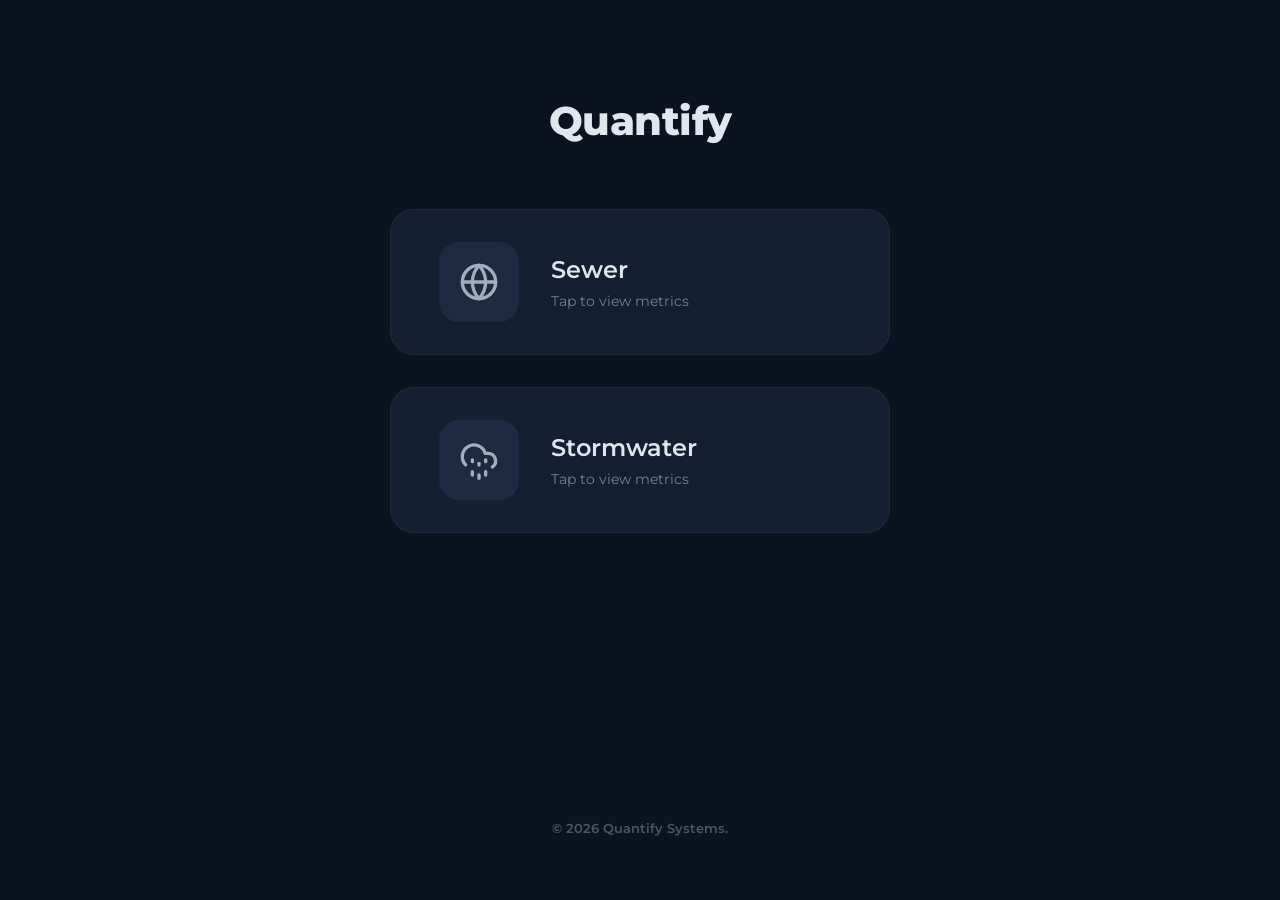
==== static/index.html @ a1e52114 "Feat: Add FastAPI backend and Vanilla CSS frontend UI" ====
<!DOCTYPE html>
<html lang="en">
<head>
    <meta charset="UTF-8">
    <meta name="viewport" content="width=device-width, initial-scale=1.0">
    <title>Quantify</title>
    <link rel="stylesheet" href="/static/styles.css">
    <link href="https://fonts.googleapis.com/css2?family=Montserrat:wght@400;600;800&display=swap" rel="stylesheet">
</head>
<body>

    <div class="app-container">
        <!-- Main Logo Header -->
        <header>
            <h1 class="logo">Quantify</h1>
        </header>

        <!-- Dynamic Content Area -->
        <main id="main-content">
            
            <!-- Screen 1: Dashboard -->
            <div id="screen-dashboard" class="screen active">
                <div class="card" onclick="selectNetwork('Sewer')">
                    <div class="card-icon">
                        <svg width="40" height="40" viewBox="0 0 24 24" fill="none" stroke="currentColor" stroke-width="2" stroke-linecap="round" stroke-linejoin="round"><circle cx="12" cy="12" r="10"></circle><line x1="2" y1="12" x2="22" y2="12"></line><path d="M12 2a15.3 15.3 0 0 1 4 10 15.3 15.3 0 0 1-4 10 15.3 15.3 0 0 1-4-10 15.3 15.3 0 0 1 4-10z"></path></svg>
                    </div>
                    <div class="card-content">
                        <h2>Sewer</h2>
                        <p>Tap to view metrics</p>
                    </div>
                </div>
                
                <div class="card" onclick="selectNetwork('Stormwater')">
                    <div class="card-icon">
                        <svg width="40" height="40" viewBox="0 0 24 24" fill="none" stroke="currentColor" stroke-width="2" stroke-linecap="round" stroke-linejoin="round"><path d="M20 16.2A4.5 4.5 0 0 0 17.5 8h-1.8A7 7 0 1 0 4 14.9"></path><path d="M8 19v2"></path><path d="M8 13v-1"></path><path d="M16 19v2"></path><path d="M16 13v-1"></path><path d="M12 21v2"></path><path d="M12 15v-1"></path></svg>
                    </div>
                    <div class="card-content">
                        <h2>Stormwater</h2>
                        <p>Tap to view metrics</p>
                    </div>
                </div>
            </div>

            <!-- Screen 2: Network Options -->
            <div id="screen-options" class="screen">
                <h2 id="options-title" class="screen-title">Sewer Options</h2>
                
                <div class="options-container">
                    <!-- Modelled Network -->
                    <div class="card option-card" onclick="openInputForm('modelled')">
                        <div class="card-icon option-icon">
                            <svg width="32" height="32" viewBox="0 0 24 24" fill="none" stroke="currentColor" stroke-width="2" stroke-linecap="round" stroke-linejoin="round"><rect x="10" y="3" width="4" height="4"></rect><rect x="3" y="17" width="4" height="4"></rect><rect x="17" y="17" width="4" height="4"></rect><line x1="12" y1="7" x2="12" y2="12"></line><line x1="5" y1="12" x2="19" y2="12"></line><line x1="5" y1="12" x2="5" y2="17"></line><line x1="19" y1="12" x2="19" y2="17"></line></svg>
                        </div>
                        <h3>Modelled Network</h3>
                        <p>Tap to view metrics</p>
                    </div>

                    <!-- Customize Network -->
                    <div class="card option-card" onclick="openInputForm('customize')">
                        <div class="card-icon option-icon">
                            <svg width="32" height="32" viewBox="0 0 24 24" fill="none" stroke="currentColor" stroke-width="2" stroke-linecap="round" stroke-linejoin="round"><circle cx="6" cy="6" r="3"></circle><circle cx="6" cy="18" r="3"></circle><line x1="20" y1="4" x2="8.12" y2="15.88"></line><line x1="14.47" y1="14.48" x2="20" y2="20"></line><line x1="8.12" y1="8.12" x2="12" y2="12"></line></svg>
                        </div>
                        <h3>Customize Network</h3>
                        <p>Tap to view metrics</p>
                    </div>
                </div>

                <button class="back-btn" onclick="showScreen('screen-dashboard')">
                    <svg width="18" height="18" viewBox="0 0 24 24" fill="none" stroke="currentColor" stroke-width="2" stroke-linecap="round" stroke-linejoin="round"><line x1="19" y1="12" x2="5" y2="12"></line><polyline points="12 19 5 12 12 5"></polyline></svg>
                    Back to Dashboard
                </button>
            </div>

            <!-- Screen 3: Input Form -->
            <div id="screen-input" class="screen">
                <h2 id="input-title" class="screen-title">Setup Quantification</h2>
                
                <div class="form-container">
                    <div class="input-group">
                        <label>Root Folder Path</label>
                        <input type="text" id="root-folder" placeholder="e.g. C:\Projects\Model Files">
                    </div>
                    
                    <div class="input-group">
                        <label>MHC Filename</label>
                        <input type="text" id="mhc-filename" placeholder="e.g. Asbuilt - Sewer">
                    </div>

                    <div class="input-group" id="custom-branch-group" style="display: none;">
                        <label>Branch Number</label>
                        <input type="text" id="custom-branch" placeholder="e.g. 001">
                    </div>

                    <div id="status-message" class="status-msg"></div>

                    <div class="form-actions">
                        <button class="back-btn" onclick="showScreen('screen-options')">Back</button>
                        <button class="primary-btn" id="run-btn" onclick="runQuantify()">Run Quantification</button>
                    </div>
                </div>
            </div>

        </main>

        <!-- Footer -->
        <footer>
            <p>&copy; 2026 Quantify Systems.</p>
        </footer>
    </div>

    <script>
        let currentNetwork = 'Sewer';
        let currentMode = 'modelled';

        function showScreen(screenId) {
            document.querySelectorAll('.screen').forEach(s => s.classList.remove('active'));
            document.getElementById(screenId).classList.add('active');
            document.getElementById('status-message').textContent = '';
            document.getElementById('status-message').className = 'status-msg';
        }

        function selectNetwork(networkType) {
            currentNetwork = networkType;
            const title = document.getElementById('options-title');
            title.textContent = networkType + " Options";
            
            // Apply color coding based on network
            if (networkType === 'Sewer') {
                title.style.color = '#FFA726'; // Orange
            } else {
                title.style.color = '#26C6DA'; // Cyan
            }
            
            showScreen('screen-options');
        }

        function openInputForm(mode) {
            currentMode = mode;
            if (mode === 'customize') {
                document.getElementById('custom-branch-group').style.display = 'block';
            } else {
                document.getElementById('custom-branch-group').style.display = 'none';
            }
            showScreen('screen-input');
        }

        async function runQuantify() {
            const rootFolder = document.getElementById('root-folder').value;
            const mhcFilename = document.getElementById('mhc-filename').value;
            const customBranch = document.getElementById('custom-branch').value;
            const statusDiv = document.getElementById('status-message');
            const runBtn = document.getElementById('run-btn');

            if (!rootFolder || !mhcFilename) {
                statusDiv.textContent = "Please fill in all required fields.";
                statusDiv.className = 'status-msg error';
                return;
            }

            // UI Loading state
            runBtn.disabled = true;
            runBtn.innerHTML = `<span class="spinner"></span> Processing...`;
            statusDiv.textContent = "Analyzing network files and generating spreadsheet...";
            statusDiv.className = 'status-msg info';

            try {
                const response = await fetch('/api/quantify', {
                    method: 'POST',
                    headers: { 'Content-Type': 'application/json' },
                    body: JSON.stringify({
                        network_type: currentNetwork,
                        mode: currentMode,
                        mhc_filename: mhcFilename,
                        root_folder: rootFolder,
                        custom_branch: currentMode === 'customize' ? customBranch : null
                    })
                });

                const data = await response.json();
                
                if (response.ok) {
                    statusDiv.textContent = `Success! ${data.message}`;
                    statusDiv.className = 'status-msg success';
                } else {
                    statusDiv.textContent = `Error: ${data.detail}`;
                    statusDiv.className = 'status-msg error';
                }
            } catch (err) {
                statusDiv.textContent = "Failed to connect to the server.";
                statusDiv.className = 'status-msg error';
            } finally {
                runBtn.disabled = false;
                runBtn.innerHTML = "Run Quantification";
            }
        }
    </script>
</body>
</html>
---- static/styles.css ----
/* Reset and Base Styles */
* {
    margin: 0;
    padding: 0;
    box-sizing: border-box;
    font-family: 'Montserrat', sans-serif;
}

body {
    background-color: #0b1320; /* Deep navy background */
    color: #ffffff;
    display: flex;
    flex-direction: column;
    align-items: center;
    min-height: 100vh;
    overflow-x: hidden;
}

.app-container {
    display: flex;
    flex-direction: column;
    align-items: center;
    width: 100%;
    max-width: 800px;
    padding: 2rem;
    flex-grow: 1;
}

/* Header & Logo */
header {
    margin-top: 4rem;
    margin-bottom: 4rem;
    text-align: center;
}

.logo {
    font-size: 2.5rem;
    font-weight: 800;
    color: #e0e6ed;
    letter-spacing: -0.5px;
}

/* Screens */
main {
    flex-grow: 1;
    display: flex;
    flex-direction: column;
    align-items: center;
    width: 100%;
}

.screen {
    display: none;
    flex-direction: column;
    align-items: center;
    width: 100%;
    animation: fadeIn 0.3s ease;
}

.screen.active {
    display: flex;
}

@keyframes fadeIn {
    from { opacity: 0; transform: translateY(10px); }
    to { opacity: 1; transform: translateY(0); }
}

.screen-title {
    font-size: 2rem;
    margin-bottom: 3rem;
    font-weight: 800;
}

/* Dashboard Cards */
.card {
    background-color: #151f32;
    border-radius: 24px;
    padding: 2rem 3rem;
    margin-bottom: 2rem;
    width: 100%;
    max-width: 500px;
    display: flex;
    align-items: center;
    cursor: pointer;
    transition: transform 0.2s ease, background-color 0.2s ease, box-shadow 0.2s ease;
    border: 1px solid rgba(255, 255, 255, 0.05);
}

.card:hover {
    transform: translateY(-4px);
    background-color: #1a253c;
    box-shadow: 0 10px 30px rgba(0, 0, 0, 0.3);
}

.card-icon {
    background-color: #1e2a42;
    width: 80px;
    height: 80px;
    border-radius: 20px;
    display: flex;
    justify-content: center;
    align-items: center;
    margin-right: 2rem;
    color: #a0aec0;
}

.card-content h2 {
    font-size: 1.5rem;
    font-weight: 600;
    margin-bottom: 0.5rem;
    color: #e0e6ed;
}

.card-content p {
    font-size: 0.9rem;
    color: #718096;
}

/* Options Screen */
.options-container {
    display: flex;
    gap: 2rem;
    width: 100%;
    justify-content: center;
    margin-bottom: 3rem;
}

.option-card {
    flex-direction: column;
    padding: 3rem 2rem;
    width: 280px;
    margin-bottom: 0;
}

.option-icon {
    margin-right: 0;
    margin-bottom: 1.5rem;
}

.option-card h3 {
    font-size: 1.3rem;
    font-weight: 600;
    margin-bottom: 0.5rem;
    color: #e0e6ed;
    text-align: center;
}

.option-card p {
    font-size: 0.9rem;
    color: #718096;
    text-align: center;
}

/* Buttons */
.back-btn {
    background: transparent;
    border: none;
    color: #e0e6ed;
    font-size: 1rem;
    font-weight: 600;
    display: flex;
    align-items: center;
    gap: 0.5rem;
    cursor: pointer;
    padding: 0.75rem 1.5rem;
    border-radius: 12px;
    background-color: #1e2a42;
    transition: background-color 0.2s ease;
}

.back-btn:hover {
    background-color: #273655;
}

.primary-btn {
    background-color: #26C6DA;
    border: none;
    color: #0b1320;
    font-size: 1rem;
    font-weight: 600;
    cursor: pointer;
    padding: 0.75rem 2rem;
    border-radius: 12px;
    transition: background-color 0.2s ease;
    display: flex;
    align-items: center;
    gap: 0.5rem;
}

.primary-btn:hover {
    background-color: #1ea1b3;
}

.primary-btn:disabled {
    background-color: #4a5568;
    color: #a0aec0;
    cursor: not-allowed;
}

/* Input Form */
.form-container {
    background-color: #151f32;
    border-radius: 24px;
    padding: 3rem;
    width: 100%;
    max-width: 500px;
    border: 1px solid rgba(255, 255, 255, 0.05);
}

.input-group {
    margin-bottom: 1.5rem;
}

.input-group label {
    display: block;
    font-size: 0.9rem;
    font-weight: 600;
    color: #a0aec0;
    margin-bottom: 0.5rem;
}

.input-group input {
    width: 100%;
    padding: 1rem;
    border-radius: 12px;
    border: 1px solid #2d3748;
    background-color: #0b1320;
    color: #e0e6ed;
    font-size: 1rem;
    transition: border-color 0.2s ease;
    outline: none;
}

.input-group input:focus {
    border-color: #26C6DA;
}

.form-actions {
    display: flex;
    justify-content: space-between;
    margin-top: 2rem;
}

/* Status Messages */
.status-msg {
    margin-top: 1rem;
    padding: 1rem;
    border-radius: 8px;
    font-size: 0.9rem;
    font-weight: 600;
    display: none;
}

.status-msg:not(:empty) {
    display: block;
}

.status-msg.error {
    background-color: rgba(245, 101, 101, 0.1);
    color: #fc8181;
    border: 1px solid rgba(245, 101, 101, 0.2);
}

.status-msg.success {
    background-color: rgba(72, 187, 120, 0.1);
    color: #68d391;
    border: 1px solid rgba(72, 187, 120, 0.2);
}

.status-msg.info {
    background-color: rgba(66, 153, 225, 0.1);
    color: #63b3ed;
    border: 1px solid rgba(66, 153, 225, 0.2);
}

/* Spinner */
.spinner {
    border: 2px solid rgba(11, 19, 32, 0.3);
    border-radius: 50%;
    border-top: 2px solid #0b1320;
    width: 16px;
    height: 16px;
    animation: spin 1s linear infinite;
}

@keyframes spin {
    0% { transform: rotate(0deg); }
    100% { transform: rotate(360deg); }
}

/* Footer */
footer {
    margin-top: auto;
    padding: 2rem;
    color: #4a5568;
    font-size: 0.8rem;
    font-weight: 600;
}
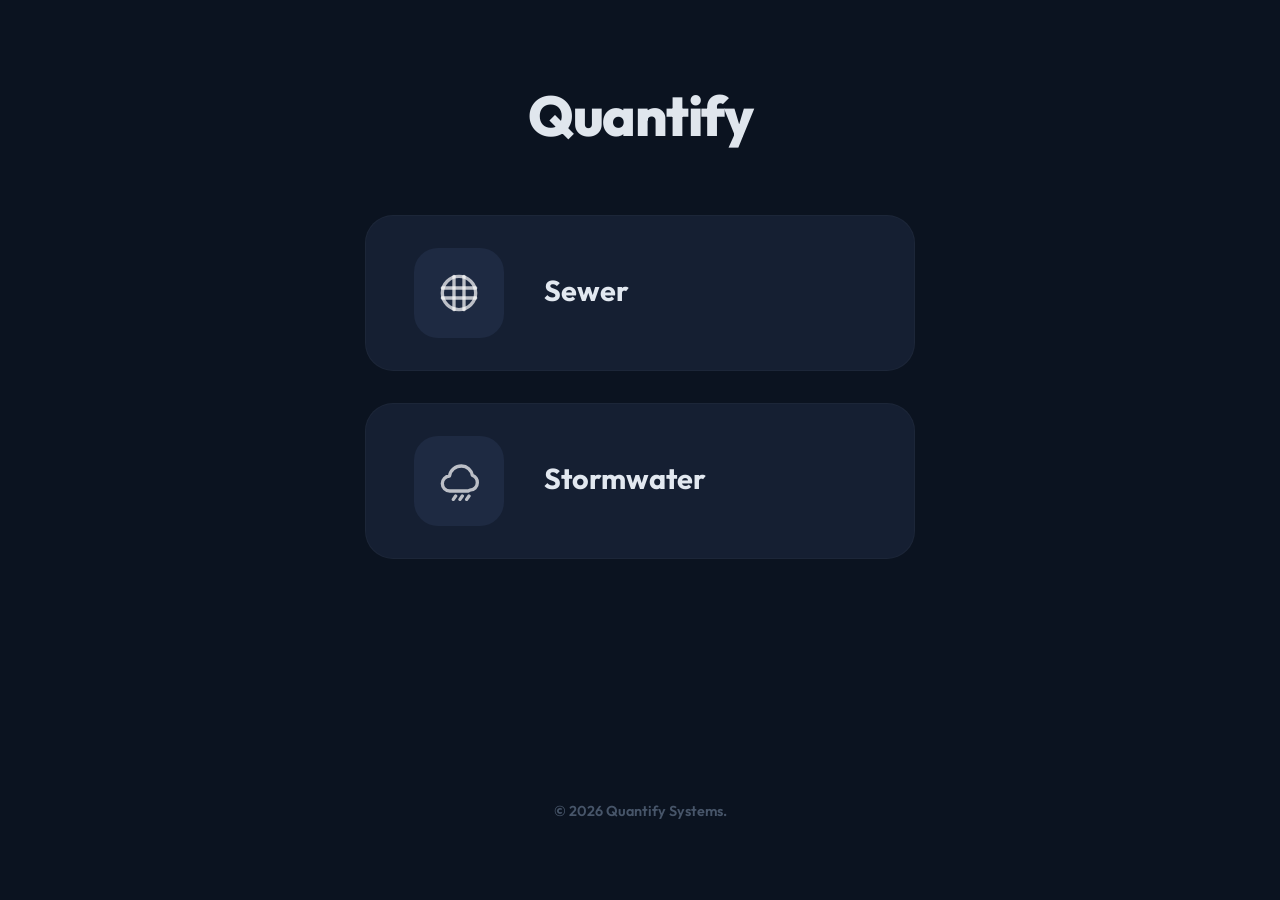
==== commit d61db8b3: "UI: Update SVG icons, implement dynamic branch adding for Customize mode, and add progress tracking " ====
--- a/static/index.html
+++ b/static/index.html
@@ -5,80 +5,89 @@
     <meta name="viewport" content="width=device-width, initial-scale=1.0">
     <title>Quantify</title>
     <link rel="stylesheet" href="/static/styles.css">
-    <link href="https://fonts.googleapis.com/css2?family=Montserrat:wght@400;600;800&display=swap" rel="stylesheet">
+    <link href="https://fonts.googleapis.com/css2?family=Outfit:wght@300;400;600;800&display=swap" rel="stylesheet">
 </head>
 <body>
 
     <div class="app-container">
-        <!-- Main Logo Header -->
         <header>
             <h1 class="logo">Quantify</h1>
         </header>
 
-        <!-- Dynamic Content Area -->
         <main id="main-content">
             
-            <!-- Screen 1: Dashboard -->
             <div id="screen-dashboard" class="screen active">
-                <div class="card" onclick="selectNetwork('Sewer')">
-                    <div class="card-icon">
-                        <svg width="40" height="40" viewBox="0 0 24 24" fill="none" stroke="currentColor" stroke-width="2" stroke-linecap="round" stroke-linejoin="round"><circle cx="12" cy="12" r="10"></circle><line x1="2" y1="12" x2="22" y2="12"></line><path d="M12 2a15.3 15.3 0 0 1 4 10 15.3 15.3 0 0 1-4 10 15.3 15.3 0 0 1-4-10 15.3 15.3 0 0 1 4-10z"></path></svg>
+                <div class="card sewer-card" onclick="selectNetwork('Sewer')">
+                    <div class="card-icon sewer-icon">
+                        <svg width="40" height="40" viewBox="0 0 24 24" fill="none" stroke="currentColor" stroke-width="2" stroke-linecap="round" stroke-linejoin="round">
+                            <circle cx="12" cy="12" r="10"></circle>
+                            <line x1="2" y1="9" x2="22" y2="9"></line>
+                            <line x1="2" y1="15" x2="22" y2="15"></line>
+                            <line x1="9" y1="2" x2="9" y2="22"></line>
+                            <line x1="15" y1="2" x2="15" y2="22"></line>
+                        </svg>
                     </div>
                     <div class="card-content">
                         <h2>Sewer</h2>
-                        <p>Tap to view metrics</p>
+
                     </div>
                 </div>
                 
-                <div class="card" onclick="selectNetwork('Stormwater')">
-                    <div class="card-icon">
-                        <svg width="40" height="40" viewBox="0 0 24 24" fill="none" stroke="currentColor" stroke-width="2" stroke-linecap="round" stroke-linejoin="round"><path d="M20 16.2A4.5 4.5 0 0 0 17.5 8h-1.8A7 7 0 1 0 4 14.9"></path><path d="M8 19v2"></path><path d="M8 13v-1"></path><path d="M16 19v2"></path><path d="M16 13v-1"></path><path d="M12 21v2"></path><path d="M12 15v-1"></path></svg>
+                <div class="card storm-card" onclick="selectNetwork('Stormwater')">
+                    <div class="card-icon storm-icon">
+                        <svg width="40" height="40" viewBox="0 0 24 24" fill="none" stroke="currentColor" stroke-width="2" stroke-linecap="round" stroke-linejoin="round">
+                            <path d="M17.5 18H6.5c-2.5 0-4.5-2-4.5-4.5 0-2.4 1.9-4.4 4.3-4.5C6.8 5.5 9.9 3 13.5 3c3.3 0 6 2.4 6.5 5.6 1.7.7 3 2.4 3 4.4 0 2.5-2 4.5-4.5 4.5z"></path>
+                            <line x1="10" y1="21" x2="8.6" y2="23"></line>
+                            <line x1="14" y1="21" x2="12.6" y2="23"></line>
+                            <line x1="18" y1="21" x2="16.6" y2="23"></line>
+                        </svg>
                     </div>
                     <div class="card-content">
                         <h2>Stormwater</h2>
-                        <p>Tap to view metrics</p>
+
                     </div>
                 </div>
             </div>
 
-            <!-- Screen 2: Network Options -->
             <div id="screen-options" class="screen">
                 <h2 id="options-title" class="screen-title">Sewer Options</h2>
-                
                 <div class="options-container">
-                    <!-- Modelled Network -->
                     <div class="card option-card" onclick="openInputForm('modelled')">
                         <div class="card-icon option-icon">
                             <svg width="32" height="32" viewBox="0 0 24 24" fill="none" stroke="currentColor" stroke-width="2" stroke-linecap="round" stroke-linejoin="round"><rect x="10" y="3" width="4" height="4"></rect><rect x="3" y="17" width="4" height="4"></rect><rect x="17" y="17" width="4" height="4"></rect><line x1="12" y1="7" x2="12" y2="12"></line><line x1="5" y1="12" x2="19" y2="12"></line><line x1="5" y1="12" x2="5" y2="17"></line><line x1="19" y1="12" x2="19" y2="17"></line></svg>
                         </div>
                         <h3>Modelled Network</h3>
-                        <p>Tap to view metrics</p>
-                    </div>
-
-                    <!-- Customize Network -->
+
+                    </div>
                     <div class="card option-card" onclick="openInputForm('customize')">
                         <div class="card-icon option-icon">
-                            <svg width="32" height="32" viewBox="0 0 24 24" fill="none" stroke="currentColor" stroke-width="2" stroke-linecap="round" stroke-linejoin="round"><circle cx="6" cy="6" r="3"></circle><circle cx="6" cy="18" r="3"></circle><line x1="20" y1="4" x2="8.12" y2="15.88"></line><line x1="14.47" y1="14.48" x2="20" y2="20"></line><line x1="8.12" y1="8.12" x2="12" y2="12"></line></svg>
+                            <svg width="32" height="32" viewBox="0 0 24 24" fill="none" stroke="currentColor" stroke-width="2" stroke-linecap="round" stroke-linejoin="round">
+                                <circle cx="8" cy="9" r="2"></circle>
+                                <path d="M10 9h8"></path>
+                                <circle cx="16" cy="15" r="2"></circle>
+                                <path d="M6 15h8"></path>
+                            </svg>
                         </div>
                         <h3>Customize Network</h3>
-                        <p>Tap to view metrics</p>
                     </div>
                 </div>
-
                 <button class="back-btn" onclick="showScreen('screen-dashboard')">
                     <svg width="18" height="18" viewBox="0 0 24 24" fill="none" stroke="currentColor" stroke-width="2" stroke-linecap="round" stroke-linejoin="round"><line x1="19" y1="12" x2="5" y2="12"></line><polyline points="12 19 5 12 12 5"></polyline></svg>
                     Back to Dashboard
                 </button>
             </div>
 
-            <!-- Screen 3: Input Form -->
             <div id="screen-input" class="screen">
-                <h2 id="input-title" class="screen-title">Setup Quantification</h2>
-                
+                <h2 id="input-title" class="screen-title">Attach Model Files</h2>
                 <div class="form-container">
+                    
                     <div class="input-group">
-                        <label>Root Folder Path</label>
-                        <input type="text" id="root-folder" placeholder="e.g. C:\Projects\Model Files">
+                        <label>Attach Model Files (.inv, .ngl, .mhc, .brn or .zip)</label>
+                        <div class="drop-zone" id="drop-zone">
+                            <span class="drop-zone-prompt">Drop files here or click to upload</span>
+                            <input type="file" name="files" id="file-input" class="drop-zone-input" multiple>
+                        </div>
+                        <div id="file-list" class="file-list"></div>
                     </div>
                     
                     <div class="input-group">
@@ -86,23 +95,42 @@
                         <input type="text" id="mhc-filename" placeholder="e.g. Asbuilt - Sewer">
                     </div>
 
-                    <div class="input-group" id="custom-branch-group" style="display: none;">
-                        <label>Branch Number</label>
-                        <input type="text" id="custom-branch" placeholder="e.g. 001">
+                    <div id="custom-branch-group" class="input-group" style="display: none;">
+                        <label>Add Branches</label>
+                        <div class="custom-branch-inputs">
+                            <input type="text" id="upstream-node" placeholder="Upstream node">
+                            <input type="text" id="downstream-node" placeholder="Downstream node">
+                            <button type="button" class="add-branch-btn" onclick="addCustomBranch()">Add Branch</button>
+                        </div>
+                        <div class="branches-added-container">
+                            <h4>Branches Added</h4>
+                            <div id="added-branches-list" class="added-branches-list">
+                                <!-- Dynamic items here -->
+                            </div>
+                        </div>
                     </div>
 
                     <div id="status-message" class="status-msg"></div>
+
+                    <div id="progress-container" class="progress-container">
+                        <div class="progress-header">
+                            <span>Progress</span>
+                            <span id="progress-percent">0%</span>
+                        </div>
+                        <div class="progress-track">
+                            <div id="progress-bar" class="progress-bar"></div>
+                        </div>
+                    </div>
 
                     <div class="form-actions">
                         <button class="back-btn" onclick="showScreen('screen-options')">Back</button>
-                        <button class="primary-btn" id="run-btn" onclick="runQuantify()">Run Quantification</button>
+                        <button class="primary-btn" id="run-btn" onclick="runQuantify()">Quantify</button>
                     </div>
                 </div>
             </div>
 
         </main>
 
-        <!-- Footer -->
         <footer>
             <p>&copy; 2026 Quantify Systems.</p>
         </footer>
@@ -111,6 +139,60 @@
     <script>
         let currentNetwork = 'Sewer';
         let currentMode = 'modelled';
+        let selectedFiles = [];
+        let customBranches = [];
+
+        // File Drop Zone Logic
+        const dropZone = document.getElementById('drop-zone');
+        const fileInput = document.getElementById('file-input');
+        const fileList = document.getElementById('file-list');
+
+        dropZone.addEventListener('click', (e) => {
+            if (e.target !== fileInput) {
+                fileInput.click();
+            }
+        });
+
+        fileInput.addEventListener('click', (e) => {
+            e.stopPropagation();
+        });
+
+        fileInput.addEventListener('change', (e) => {
+            handleFiles(e.target.files);
+        });
+
+        dropZone.addEventListener('dragover', (e) => {
+            e.preventDefault();
+            dropZone.classList.add('drop-zone--over');
+        });
+
+        ['dragleave', 'dragend'].forEach(type => {
+            dropZone.addEventListener(type, () => {
+                dropZone.classList.remove('drop-zone--over');
+            });
+        });
+
+        dropZone.addEventListener('drop', (e) => {
+            e.preventDefault();
+            dropZone.classList.remove('drop-zone--over');
+            handleFiles(e.dataTransfer.files);
+        });
+
+        function handleFiles(files) {
+            selectedFiles = Array.from(files);
+            fileList.innerHTML = '';
+            selectedFiles.forEach(file => {
+                const item = document.createElement('div');
+                item.className = 'file-item';
+                item.textContent = file.name;
+                fileList.appendChild(item);
+            });
+            
+            if (selectedFiles.length > 0) {
+                document.querySelector('.drop-zone-prompt').textContent = `${selectedFiles.length} files selected`;
+            }
+            validateForm();
+        }
 
         function showScreen(screenId) {
             document.querySelectorAll('.screen').forEach(s => s.classList.remove('active'));
@@ -122,75 +204,183 @@
         function selectNetwork(networkType) {
             currentNetwork = networkType;
             const title = document.getElementById('options-title');
+            const screenOptions = document.getElementById('screen-options');
+            
             title.textContent = networkType + " Options";
-            
-            // Apply color coding based on network
+            screenOptions.classList.remove('theme-sewer', 'theme-stormwater');
+            
             if (networkType === 'Sewer') {
-                title.style.color = '#FFA726'; // Orange
+                title.style.color = '#FFA726';
+                screenOptions.classList.add('theme-sewer');
             } else {
-                title.style.color = '#26C6DA'; // Cyan
-            }
-            
+                title.style.color = '#26C6DA';
+                screenOptions.classList.add('theme-stormwater');
+            }
             showScreen('screen-options');
         }
 
         function openInputForm(mode) {
             currentMode = mode;
-            if (mode === 'customize') {
-                document.getElementById('custom-branch-group').style.display = 'block';
+            document.getElementById('custom-branch-group').style.display = mode === 'customize' ? 'block' : 'none';
+            
+            const screenInput = document.getElementById('screen-input');
+            const inputTitle = document.getElementById('input-title');
+            const mhcInput = document.getElementById('mhc-filename');
+            screenInput.classList.remove('theme-sewer', 'theme-stormwater');
+            
+            if (currentNetwork === 'Sewer') {
+                screenInput.classList.add('theme-sewer');
+                inputTitle.style.color = '#FFA726';
+                mhcInput.placeholder = "e.g. Moonlight City - Sewer";
             } else {
-                document.getElementById('custom-branch-group').style.display = 'none';
-            }
+                screenInput.classList.add('theme-stormwater');
+                inputTitle.style.color = '#26C6DA';
+                mhcInput.placeholder = "e.g. Moonlight City - Stormwater";
+            }
+            
+            // Clear previous custom branches if switching modes
+            if (mode === 'modelled') customBranches = [];
+            renderCustomBranches();
+            
             showScreen('screen-input');
-        }
+            validateForm();
+        }
+
+        function addCustomBranch() {
+            const up = document.getElementById('upstream-node').value.trim();
+            const down = document.getElementById('downstream-node').value.trim();
+            
+            if (up && down) {
+                customBranches.push(`${up} - ${down}`);
+                document.getElementById('upstream-node').value = '';
+                document.getElementById('downstream-node').value = '';
+                renderCustomBranches();
+            }
+        }
+
+        function removeBranch(index) {
+            customBranches.splice(index, 1);
+            renderCustomBranches();
+        }
+
+        function renderCustomBranches() {
+            const list = document.getElementById('added-branches-list');
+            list.innerHTML = '';
+            customBranches.forEach((branch, idx) => {
+                const item = document.createElement('div');
+                item.className = 'branch-item';
+                item.innerHTML = `
+                    <span>${idx + 1}. ${branch}</span>
+                    <span class="remove-btn" onclick="removeBranch(${idx})">REMOVE</span>
+                `;
+                list.appendChild(item);
+            });
+            validateForm();
+        }
+
+        function validateForm() {
+            const mhcFilename = document.getElementById('mhc-filename').value.trim();
+            const runBtn = document.getElementById('run-btn');
+            
+            let isValid = selectedFiles.length > 0 && mhcFilename !== "";
+            
+            if (currentMode === 'customize' && customBranches.length === 0) {
+                isValid = false;
+            }
+            
+            runBtn.disabled = !isValid;
+        }
+
+        // Add event listeners for validation
+        document.getElementById('mhc-filename').addEventListener('input', validateForm);
 
         async function runQuantify() {
-            const rootFolder = document.getElementById('root-folder').value;
             const mhcFilename = document.getElementById('mhc-filename').value;
-            const customBranch = document.getElementById('custom-branch').value;
             const statusDiv = document.getElementById('status-message');
             const runBtn = document.getElementById('run-btn');
 
-            if (!rootFolder || !mhcFilename) {
-                statusDiv.textContent = "Please fill in all required fields.";
+            if (selectedFiles.length === 0 || !mhcFilename) {
+                statusDiv.textContent = "Please attach files and enter the MHC filename.";
                 statusDiv.className = 'status-msg error';
                 return;
             }
 
-            // UI Loading state
+            if (currentMode === 'customize' && customBranches.length === 0) {
+                statusDiv.textContent = "Please add at least one branch for customized quantification.";
+                statusDiv.className = 'status-msg error';
+                return;
+            }
+
             runBtn.disabled = true;
             runBtn.innerHTML = `<span class="spinner"></span> Processing...`;
-            statusDiv.textContent = "Analyzing network files and generating spreadsheet...";
+            statusDiv.textContent = "Uploading files and processing network...";
             statusDiv.className = 'status-msg info';
+
+            // Show and reset progress bar
+            const progressContainer = document.getElementById('progress-container');
+            const progressBar = document.getElementById('progress-bar');
+            const progressPercent = document.getElementById('progress-percent');
+            progressContainer.classList.add('active');
+            progressBar.style.width = '0%';
+            progressPercent.textContent = '0%';
+            
+            // Simulated progress while waiting for API
+            let width = 0;
+            const interval = setInterval(() => {
+                if (width >= 90) {
+                    clearInterval(interval);
+                } else {
+                    width += (90 - width) * 0.1;
+                    progressBar.style.width = width + '%';
+                    progressPercent.textContent = Math.round(width) + '%';
+                }
+            }, 300);
+
+            const formData = new FormData();
+            formData.append('network_type', currentNetwork);
+            formData.append('mode', currentMode);
+            formData.append('mhc_filename', mhcFilename);
+            
+            if (currentMode === 'customize') {
+                // Join branches with comma for the backend to parse
+                formData.append('custom_branch', customBranches.join(','));
+            }
+            
+            selectedFiles.forEach(file => {
+                formData.append('files', file);
+            });
 
             try {
                 const response = await fetch('/api/quantify', {
                     method: 'POST',
-                    headers: { 'Content-Type': 'application/json' },
-                    body: JSON.stringify({
-                        network_type: currentNetwork,
-                        mode: currentMode,
-                        mhc_filename: mhcFilename,
-                        root_folder: rootFolder,
-                        custom_branch: currentMode === 'customize' ? customBranch : null
-                    })
+                    body: formData
                 });
 
                 const data = await response.json();
                 
                 if (response.ok) {
-                    statusDiv.textContent = `Success! ${data.message}`;
+                    clearInterval(interval);
+                    progressBar.style.width = '100%';
+                    progressPercent.textContent = '100%';
+                    setTimeout(() => {
+                        progressContainer.classList.remove('active');
+                    }, 500);
+                    statusDiv.innerHTML = `Success! <a href="${data.file_url}" class="download-link" download>Download ${currentNetwork} Spreadsheet</a>`;
                     statusDiv.className = 'status-msg success';
                 } else {
+                    clearInterval(interval);
+                    progressContainer.classList.remove('active');
                     statusDiv.textContent = `Error: ${data.detail}`;
                     statusDiv.className = 'status-msg error';
                 }
             } catch (err) {
+                clearInterval(interval);
+                progressContainer.classList.remove('active');
                 statusDiv.textContent = "Failed to connect to the server.";
                 statusDiv.className = 'status-msg error';
             } finally {
                 runBtn.disabled = false;
-                runBtn.innerHTML = "Run Quantification";
+                runBtn.innerHTML = "Quantify";
             }
         }
     </script>
--- a/static/styles.css
+++ b/static/styles.css
@@ -3,11 +3,11 @@
     margin: 0;
     padding: 0;
     box-sizing: border-box;
-    font-family: 'Montserrat', sans-serif;
+    font-family: 'Outfit', sans-serif;
 }
 
 body {
-    background-color: #0b1320; /* Deep navy background */
+    background-color: #0b1320; /* Deep navy background from screenshot */
     color: #ffffff;
     display: flex;
     flex-direction: column;
@@ -21,23 +21,23 @@
     flex-direction: column;
     align-items: center;
     width: 100%;
-    max-width: 800px;
+    max-width: 1000px;
     padding: 2rem;
     flex-grow: 1;
 }
 
 /* Header & Logo */
 header {
-    margin-top: 4rem;
+    margin-top: 3rem;
     margin-bottom: 4rem;
     text-align: center;
 }
 
 .logo {
-    font-size: 2.5rem;
+    font-size: 3.5rem;
     font-weight: 800;
     color: #e0e6ed;
-    letter-spacing: -0.5px;
+    letter-spacing: -1.5px;
 }
 
 /* Screens */
@@ -54,7 +54,7 @@
     flex-direction: column;
     align-items: center;
     width: 100%;
-    animation: fadeIn 0.3s ease;
+    animation: fadeIn 0.4s ease-out;
 }
 
 .screen.active {
@@ -67,96 +67,221 @@
 }
 
 .screen-title {
-    font-size: 2rem;
-    margin-bottom: 3rem;
+    font-size: 2.2rem;
+    margin-bottom: 3.5rem;
     font-weight: 800;
+    text-align: center;
 }
 
 /* Dashboard Cards */
 .card {
     background-color: #151f32;
-    border-radius: 24px;
+    border-radius: 28px;
     padding: 2rem 3rem;
     margin-bottom: 2rem;
     width: 100%;
-    max-width: 500px;
+    max-width: 550px;
     display: flex;
     align-items: center;
     cursor: pointer;
-    transition: transform 0.2s ease, background-color 0.2s ease, box-shadow 0.2s ease;
-    border: 1px solid rgba(255, 255, 255, 0.05);
+    transition: all 0.25s cubic-bezier(0.4, 0, 0.2, 1);
+    border: 1px solid rgba(255, 255, 255, 0.03);
 }
 
 .card:hover {
-    transform: translateY(-4px);
-    background-color: #1a253c;
-    box-shadow: 0 10px 30px rgba(0, 0, 0, 0.3);
+    transform: translateY(-5px);
+    background-color: #1a263d;
+    box-shadow: 0 20px 40px rgba(0, 0, 0, 0.4);
+    border-color: rgba(255, 255, 255, 0.08);
 }
 
 .card-icon {
     background-color: #1e2a42;
+    width: 90px;
+    height: 90px;
+    border-radius: 24px;
+    display: flex;
+    justify-content: center;
+    align-items: center;
+    margin-right: 2.5rem;
+    color: #a0aec0;
+    transition: color 0.2s ease;
+}
+
+.sewer-icon { color: rgba(255, 255, 255, 0.7); }
+.storm-icon { color: rgba(255, 255, 255, 0.7); }
+
+.card:hover .card-icon {
+    color: #ffffff;
+}
+
+.sewer-card:hover .card-icon {
+    color: #FFA726;
+    background-color: rgba(255, 167, 38, 0.1);
+}
+
+.sewer-card:hover .card-icon svg {
+    animation: rotate-clockwise 2s linear infinite;
+}
+
+@keyframes rotate-clockwise {
+    from { transform: rotate(0deg); }
+    to { transform: rotate(360deg); }
+}
+
+.sewer-card:hover h2 {
+    color: #FFA726;
+}
+
+.storm-card:hover .card-icon {
+    color: #26C6DA;
+    background-color: rgba(38, 198, 218, 0.1);
+}
+
+.storm-card:hover .card-icon svg {
+    overflow: visible;
+}
+
+.storm-card:hover .card-icon svg line {
+    animation: rain-fall 1s linear infinite;
+}
+
+.storm-card:hover .card-icon svg line:nth-child(2) {
+    animation-delay: 0s;
+}
+
+.storm-card:hover .card-icon svg line:nth-child(3) {
+    animation-delay: 0.5s;
+}
+
+.storm-card:hover .card-icon svg line:nth-child(4) {
+    animation-delay: 0.1s;
+}
+
+@keyframes rain-fall {
+    0% { transform: translate(2.8px, -4px); opacity: 0; }
+    20% { opacity: 1; }
+    100% { transform: translate(-7px, 10px); opacity: 0; }
+}
+
+.storm-card:hover h2 {
+    color: #26C6DA;
+}
+
+/* Theme-based Option Card Hovers */
+.theme-sewer .option-card:hover .option-icon {
+    color: #FFA726;
+    background-color: rgba(255, 167, 38, 0.1);
+}
+
+.theme-sewer .option-card:hover h3 {
+    color: #FFA726;
+}
+
+.theme-stormwater .option-card:hover .option-icon {
+    color: #26C6DA;
+    background-color: rgba(38, 198, 218, 0.1);
+}
+
+.theme-stormwater .option-card:hover h3 {
+    color: #26C6DA;
+}
+
+/* Theme-based Input Screen Elements */
+.theme-sewer .input-group input:focus {
+    border-color: #FFA726;
+    box-shadow: 0 0 0 3px rgba(255, 167, 38, 0.1);
+}
+
+.theme-sewer .drop-zone:hover, .theme-sewer .drop-zone--over {
+    border-color: #FFA726;
+    background-color: rgba(255, 167, 38, 0.05);
+}
+
+.theme-sewer .primary-btn {
+    background-color: #FFA726;
+    box-shadow: 0 4px 14px rgba(255, 167, 38, 0.3);
+}
+
+.theme-sewer .primary-btn:hover {
+    background-color: #f59e0b;
+    box-shadow: 0 6px 20px rgba(255, 167, 38, 0.4);
+}
+
+.theme-sewer .download-link {
+    color: #FFA726;
+}
+
+.theme-stormwater .input-group input:focus {
+    border-color: #26C6DA;
+}
+
+.theme-stormwater .drop-zone:hover, .theme-stormwater .drop-zone--over {
+    border-color: #26C6DA;
+}
+
+.theme-stormwater .primary-btn {
+    background-color: #26C6DA;
+}
+
+.theme-stormwater .download-link {
+    color: #26C6DA;
+}
+
+.card-content h2 {
+    font-size: 1.8rem;
+    font-weight: 700;
+    margin-bottom: 0.4rem;
+    color: #e2e8f0;
+}
+
+.card-content p {
+    font-size: 1rem;
+    color: #64748b;
+    font-weight: 400;
+}
+
+/* Options Screen */
+.options-container {
+    display: flex;
+    gap: 2.5rem;
+    width: 100%;
+    justify-content: center;
+    margin-bottom: 4rem;
+}
+
+.option-card {
+    flex-direction: column;
+    padding: 3.5rem 2rem;
+    width: 320px;
+    margin-bottom: 0;
+    text-align: center;
+}
+
+.option-icon {
+    margin-right: 0;
+    margin-bottom: 2rem;
     width: 80px;
     height: 80px;
-    border-radius: 20px;
-    display: flex;
-    justify-content: center;
-    align-items: center;
-    margin-right: 2rem;
-    color: #a0aec0;
-}
-
-.card-content h2 {
+}
+
+.option-card h3 {
     font-size: 1.5rem;
-    font-weight: 600;
-    margin-bottom: 0.5rem;
-    color: #e0e6ed;
-}
-
-.card-content p {
-    font-size: 0.9rem;
-    color: #718096;
-}
-
-/* Options Screen */
-.options-container {
-    display: flex;
-    gap: 2rem;
-    width: 100%;
-    justify-content: center;
-    margin-bottom: 3rem;
-}
-
-.option-card {
-    flex-direction: column;
-    padding: 3rem 2rem;
-    width: 280px;
-    margin-bottom: 0;
-}
-
-.option-icon {
-    margin-right: 0;
-    margin-bottom: 1.5rem;
-}
-
-.option-card h3 {
-    font-size: 1.3rem;
-    font-weight: 600;
-    margin-bottom: 0.5rem;
-    color: #e0e6ed;
-    text-align: center;
+    font-weight: 700;
+    margin-bottom: 0.6rem;
+    color: #e2e8f0;
 }
 
 .option-card p {
-    font-size: 0.9rem;
-    color: #718096;
-    text-align: center;
+    font-size: 0.95rem;
+    color: #64748b;
 }
 
 /* Buttons */
 .back-btn {
-    background: transparent;
+    background-color: #1e2a42;
     border: none;
-    color: #e0e6ed;
+    color: #e2e8f0;
     font-size: 1rem;
     font-weight: 600;
     display: flex;
@@ -165,12 +290,13 @@
     cursor: pointer;
     padding: 0.75rem 1.5rem;
     border-radius: 12px;
-    background-color: #1e2a42;
-    transition: background-color 0.2s ease;
+    transition: all 0.2s ease;
+    box-shadow: 0 4px 12px rgba(0, 0, 0, 0.2);
 }
 
 .back-btn:hover {
     background-color: #273655;
+    transform: translateY(-2px);
 }
 
 .primary-btn {
@@ -182,118 +308,277 @@
     cursor: pointer;
     padding: 0.75rem 2rem;
     border-radius: 12px;
-    transition: background-color 0.2s ease;
+    transition: all 0.2s ease;
     display: flex;
     align-items: center;
     gap: 0.5rem;
+    box-shadow: 0 4px 14px rgba(38, 198, 218, 0.3);
 }
 
 .primary-btn:hover {
     background-color: #1ea1b3;
+    transform: translateY(-2px);
+    box-shadow: 0 6px 20px rgba(38, 198, 218, 0.4);
 }
 
 .primary-btn:disabled {
-    background-color: #4a5568;
-    color: #a0aec0;
+    opacity: 0.5;
     cursor: not-allowed;
+    transform: none;
+    box-shadow: none;
 }
 
 /* Input Form */
 .form-container {
     background-color: #151f32;
-    border-radius: 24px;
-    padding: 3rem;
-    width: 100%;
-    max-width: 500px;
-    border: 1px solid rgba(255, 255, 255, 0.05);
+    border-radius: 28px;
+    padding: 3.5rem;
+    width: 100%;
+    max-width: 750px;
+    border: 1px solid rgba(255, 255, 255, 0.03);
 }
 
 .input-group {
-    margin-bottom: 1.5rem;
+    margin-bottom: 2rem;
 }
 
 .input-group label {
     display: block;
+    font-size: 1rem;
+    font-weight: 600;
+    color: #94a3b8;
+    margin-bottom: 0.8rem;
+}
+
+.input-group input {
+    width: 100%;
+    padding: 1.1rem;
+    border-radius: 14px;
+    border: 1px solid #2d3748;
+    background-color: #0b1320;
+    color: #f1f5f9;
+    font-size: 1.05rem;
+    transition: all 0.2s ease;
+    outline: none;
+}
+
+.input-group input:focus {
+    border-color: #26C6DA;
+    box-shadow: 0 0 0 3px rgba(38, 198, 218, 0.1);
+}
+
+.form-actions {
+    display: flex;
+    justify-content: space-between;
+    margin-top: 2.5rem;
+    gap: 1.5rem;
+}
+
+/* Status Messages */
+.status-msg {
+    margin-top: 1.5rem;
+    padding: 1.2rem;
+    border-radius: 12px;
+    font-size: 1rem;
+    font-weight: 600;
+    display: none;
+    text-align: center;
+}
+
+.status-msg.error {
+    display: block;
+    background-color: rgba(245, 101, 101, 0.1);
+    color: #fca5a5;
+    border: 1px solid rgba(245, 101, 101, 0.2);
+}
+
+.status-msg.success {
+    display: block;
+    background-color: rgba(72, 187, 120, 0.1);
+    color: #86efac;
+    border: 1px solid rgba(72, 187, 120, 0.2);
+}
+
+.status-msg.info {
+    display: block;
+    background-color: rgba(66, 153, 225, 0.1);
+    color: #93c5fd;
+    border: 1px solid rgba(66, 153, 225, 0.2);
+}
+
+/* Progress Bar Styles */
+.progress-container {
+    width: 100%;
+    margin-top: 2rem;
+    display: none;
+}
+
+.progress-container.active {
+    display: block !important;
+}
+
+.progress-header {
+    display: flex;
+    justify-content: space-between;
+    margin-bottom: 0.8rem;
     font-size: 0.9rem;
     font-weight: 600;
-    color: #a0aec0;
-    margin-bottom: 0.5rem;
-}
-
-.input-group input {
-    width: 100%;
-    padding: 1rem;
+    color: #94a3b8;
+}
+
+.progress-track {
+    width: 100%;
+    background-color: rgba(0, 0, 0, 0.3);
+    border-radius: 20px;
+    height: 10px;
+    overflow: hidden;
+    border: 1px solid rgba(255, 255, 255, 0.1);
+}
+
+.progress-bar {
+    height: 100%;
+    width: 0%;
+    background-color: #26C6DA; /* Default cyan */
+    transition: width 0.3s ease-out;
+    box-shadow: 0 0 15px rgba(38, 198, 218, 0.6);
+}
+
+.theme-sewer .progress-bar {
+    background-color: #FFA726;
+    box-shadow: 0 0 15px rgba(255, 167, 38, 0.6);
+}
+
+.theme-stormwater .progress-bar {
+    background-color: #26C6DA;
+    box-shadow: 0 0 15px rgba(38, 198, 218, 0.6);
+}
+
+/* Drop Zone Styles */
+.drop-zone {
+    width: 100%;
+    min-height: 160px;
+    padding: 30px;
+    display: flex;
+    align-items: center;
+    justify-content: center;
+    text-align: center;
+    cursor: pointer;
+    background-color: #0b1320;
+    border: 2px dashed #334155;
+    border-radius: 16px;
+    transition: all 0.2s ease;
+}
+
+.drop-zone:hover, .drop-zone--over {
+    border-color: #26C6DA;
+    background-color: rgba(38, 198, 218, 0.05);
+}
+
+.drop-zone-prompt {
+    color: #94a3b8;
+    font-weight: 600;
+    font-size: 1rem;
+}
+
+.drop-zone-input {
+    display: none;
+}
+
+.file-list {
+    margin-top: 1.5rem;
+    max-height: 180px;
+    overflow-y: auto;
+}
+
+/* Custom Branch Section */
+#custom-branch-group {
+    margin-top: 2rem;
+    width: 100%;
+}
+
+.custom-branch-inputs {
+    display: flex;
+    gap: 1rem;
+    margin-top: 0.8rem;
+    align-items: center;
+}
+
+.custom-branch-inputs input {
+    flex: 1;
+    padding: 0.9rem;
     border-radius: 12px;
     border: 1px solid #2d3748;
     background-color: #0b1320;
-    color: #e0e6ed;
-    font-size: 1rem;
-    transition: border-color 0.2s ease;
+    color: #f1f5f9;
+    font-size: 0.95rem;
     outline: none;
 }
 
-.input-group input:focus {
-    border-color: #26C6DA;
-}
-
-.form-actions {
+.add-branch-btn {
+    padding: 0.9rem 1.5rem;
+    border-radius: 12px;
+    border: none;
+    background-color: #1e2a42;
+    color: #fff;
+    font-weight: 600;
+    cursor: pointer;
+    white-space: nowrap;
+    transition: all 0.2s;
+}
+
+.theme-sewer .add-branch-btn:hover {
+    background-color: #FFA726;
+    color: #0b1320;
+}
+
+.theme-stormwater .add-branch-btn:hover {
+    background-color: #26C6DA;
+    color: #0b1320;
+}
+
+.branches-added-container {
+    margin-top: 2rem;
+    background-color: rgba(0, 0, 0, 0.2);
+    padding: 1.5rem;
+    border-radius: 16px;
+    border: 1px solid rgba(255, 255, 255, 0.05);
+}
+
+.branches-added-container h4 {
+    margin-bottom: 1rem;
+    font-size: 1.1rem;
+    color: #94a3b8;
+}
+
+.added-branches-list {
+    display: flex;
+    flex-direction: column;
+    gap: 0.8rem;
+}
+
+.branch-item {
     display: flex;
     justify-content: space-between;
-    margin-top: 2rem;
-}
-
-/* Status Messages */
-.status-msg {
-    margin-top: 1rem;
-    padding: 1rem;
-    border-radius: 8px;
-    font-size: 0.9rem;
-    font-weight: 600;
-    display: none;
-}
-
-.status-msg:not(:empty) {
-    display: block;
-}
-
-.status-msg.error {
-    background-color: rgba(245, 101, 101, 0.1);
-    color: #fc8181;
-    border: 1px solid rgba(245, 101, 101, 0.2);
-}
-
-.status-msg.success {
-    background-color: rgba(72, 187, 120, 0.1);
-    color: #68d391;
-    border: 1px solid rgba(72, 187, 120, 0.2);
-}
-
-.status-msg.info {
-    background-color: rgba(66, 153, 225, 0.1);
-    color: #63b3ed;
-    border: 1px solid rgba(66, 153, 225, 0.2);
-}
-
-/* Spinner */
-.spinner {
-    border: 2px solid rgba(11, 19, 32, 0.3);
-    border-radius: 50%;
-    border-top: 2px solid #0b1320;
-    width: 16px;
-    height: 16px;
-    animation: spin 1s linear infinite;
-}
-
-@keyframes spin {
-    0% { transform: rotate(0deg); }
-    100% { transform: rotate(360deg); }
+    align-items: center;
+    background-color: #1e2a42;
+    padding: 0.8rem 1.2rem;
+    border-radius: 10px;
+    font-weight: 500;
+}
+
+.branch-item .remove-btn {
+    color: #ef4444;
+    cursor: pointer;
+    font-size: 0.8rem;
+    font-weight: 700;
 }
 
 /* Footer */
 footer {
     margin-top: auto;
-    padding: 2rem;
-    color: #4a5568;
-    font-size: 0.8rem;
-    font-weight: 600;
-}
+    padding: 3rem;
+    color: #475569;
+    font-size: 0.9rem;
+    font-weight: 600;
+    text-align: center;
+}
